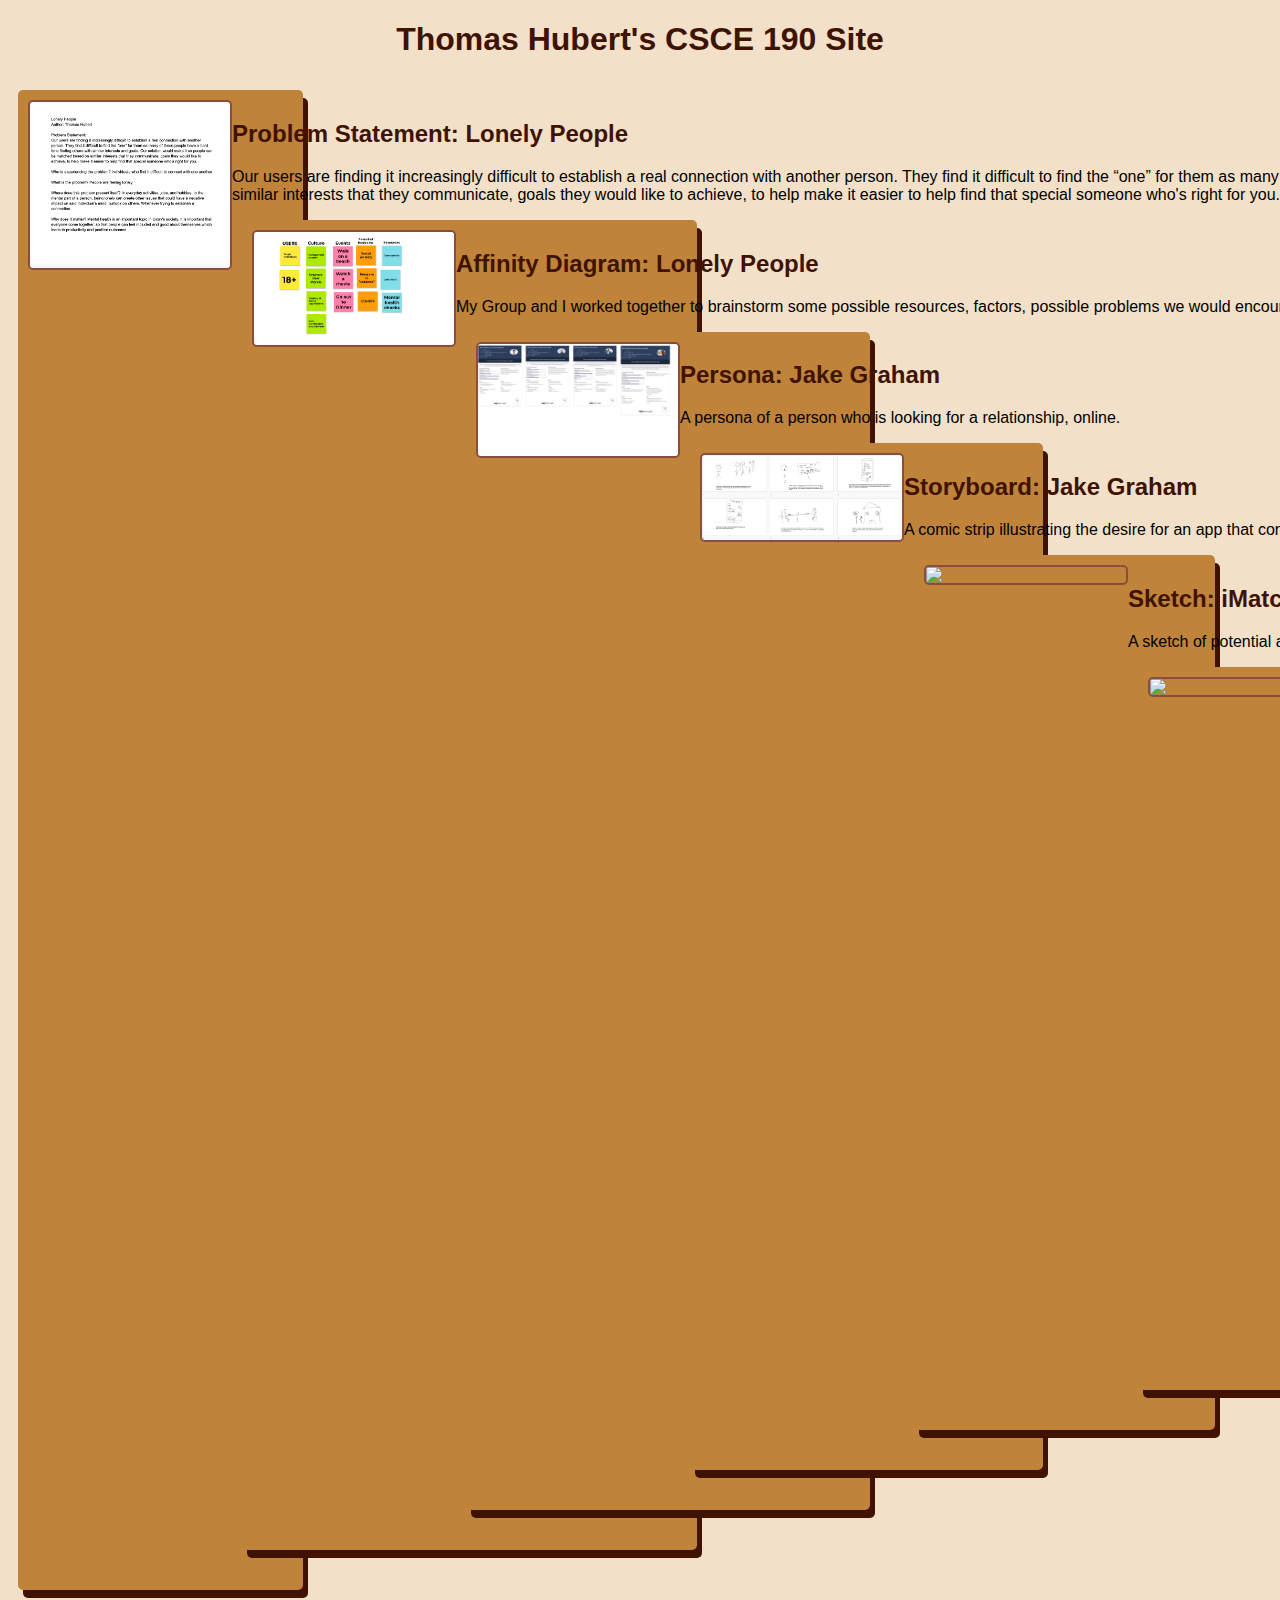
==== index.html @ 8990c660 "Add files via upload" ====
<!DOCTYPE html>
<html>
    <head>
        <title>CSCE 190: Thomas Hubert</title>
        <link rel="stylesheet" href="styles.css">
    </head>
    <body>
        <h1>Thomas Hubert's CSCE 190 Site</h1>

    <div class="assignments"></div>
        <!--Problem Statement Assignment-->
        <section class="assignment">
           <a href="files/Problem.pdf"><img src="Images/Problem copy.png"></a>
           <section class="ass-details">
            <a href="files/Problem.pdf"><h2>Problem Statement: Lonely People</h2></a>
                <p>
                Our users are finding it increasingly difficult to establish a real connection with another person. They find it difficult to find the “one” for them as many of these people have a hard time finding others with similar interests and goals. Our solution would make it so people can be matched based on similar interests that they communicate, goals they would like to achieve, to help make it easier to help find that special someone who's right for you.

         <!--Affinity Diagram Assignment-->
            <section class="assignment">
            <a href="files/affinitydiagram.pdf"><img src="Images/affinitydiagram.png"></a>
            <section class="ass-details">
            <a href="files/affinitydiagram.pdf"><h2>Affinity Diagram: Lonely People</h2></a>
                 <p>
                 My Group and I worked together to brainstorm some possible resources, factors, possible problems we would encounter, when trying to bring together and establish a connection between Lonely People.
         
        <!--Personna Assignment-->
            <section class="assignment">
            <a href="files/personnaThomasHubert.pdf"><img src="Images/persona.png"></a>
            <section class="ass-details">
            <a href="files/personnaThomasHubert.pdf"><h2>Persona: Jake Graham </h2></a>
                <p>
                 A persona of a person who is looking for a relationship, online.

        <!--Storyboard Assignment-->
        <section class="assignment">
            <a href="files/Storyboard CSCE190.pdf"><img src="Images/Storyboard.png"></a>
            <section class="ass-details">
            <a href="files/Storyboard CSCE190.pdf"><h2>Storyboard: Jake Graham </h2></a>
                <p>
                 A comic strip illustrating the desire for an app that connects and brings people together.
                
        <!--Sketches Assignment-->
        <section class="assignment">
            <a href="files/thomas hubert sketches.pdf"><img src="Images/IMG_0870.HEIC"></a>
            <section class="ass-details">
            <a href="files/thomas hubert sketches.pdf"><h2>Sketch: iMatch Lonely People </h2></a>
                <p>
                 A sketch of potential app solutions for Lonely People.

        <!--Prototyping Assignment-->
        <section class="assignment">
            <a href="files/CSCE190%20iMeet.pdf"><img src="Images/CSCE190%20iMeet-screenshots/"></a>
            <section class="ass-details">
            <a href="files/CSCE190%20iMeet.pdf"><h2>Prototyping: Protoype of iMeet</h2></a>
                <p>
                 A prototype of iMeet.
      
        <!--Scenario Script-->
       <section class="assignment">
        <a href="files/Scenario.pdf"><img src="Images/Scenario.png"></a>
        <section class="ass-details">
        <a href="files/Scenario.pdf"><h2>Scenario Script: iMeet</h2></a>
            <p>
             A usabilitty script of iMeet.

             <!--Low-Fi Prototype Assignment-->
       <section class="assignment">
        <a href="files/Lowfi-proto/index.html"><img src="Images/lowFiProto.png"></a>
        <section class="ass-details">
        <a href="files/Lowfi-proto/index.html"><h2>Low-Fi Prototype: iMeet</h2></a>
            <p>
             A Low-Fi Prototype for iMeet.
       
             <!--Hi-Fi Prototype Assignment-->
       <section class="assignment">
        <a href="files/hiFiProto/index.html"><img src="Images/Hi-Fi.png"></a>
        <section class="ass-details">
        <a href="files/hiFiProto/index.html"><h2>Low-Fi Prototype: iMeet</h2></a>
            <p>
             A Hi-Fi Prototype for our application, iMeet, where you can meet others online!
       
        </section>
    </body>
</html>
---- styles.css ----
body {
    background:#F2E0C9;
    font-family:Arial, Helvetica, sans-serif
}

.assignments {
 display:flex;
 flex-wrap:wrap;
}
.assignment {
    width:21%;
    display:flex;
    padding:10px;
    margin:10px;
    margin-bottom: 30px;
    background:#BF8339;
    border-radius: 5px;
    box-shadow: 5px 8px #401201;
}
.assignment img {
    width:200px;
    border: 2px solid #8C4D3F;
    margin-right:20px;
    border-radius:5px;
    display:block;
    margin:auto;
}

h1 {
    color: #401201;
    text-align:center;

}
a {
    text-decoration:none;
    color:Tomato;
}

.assignment h2 {
    color:#401201;
}
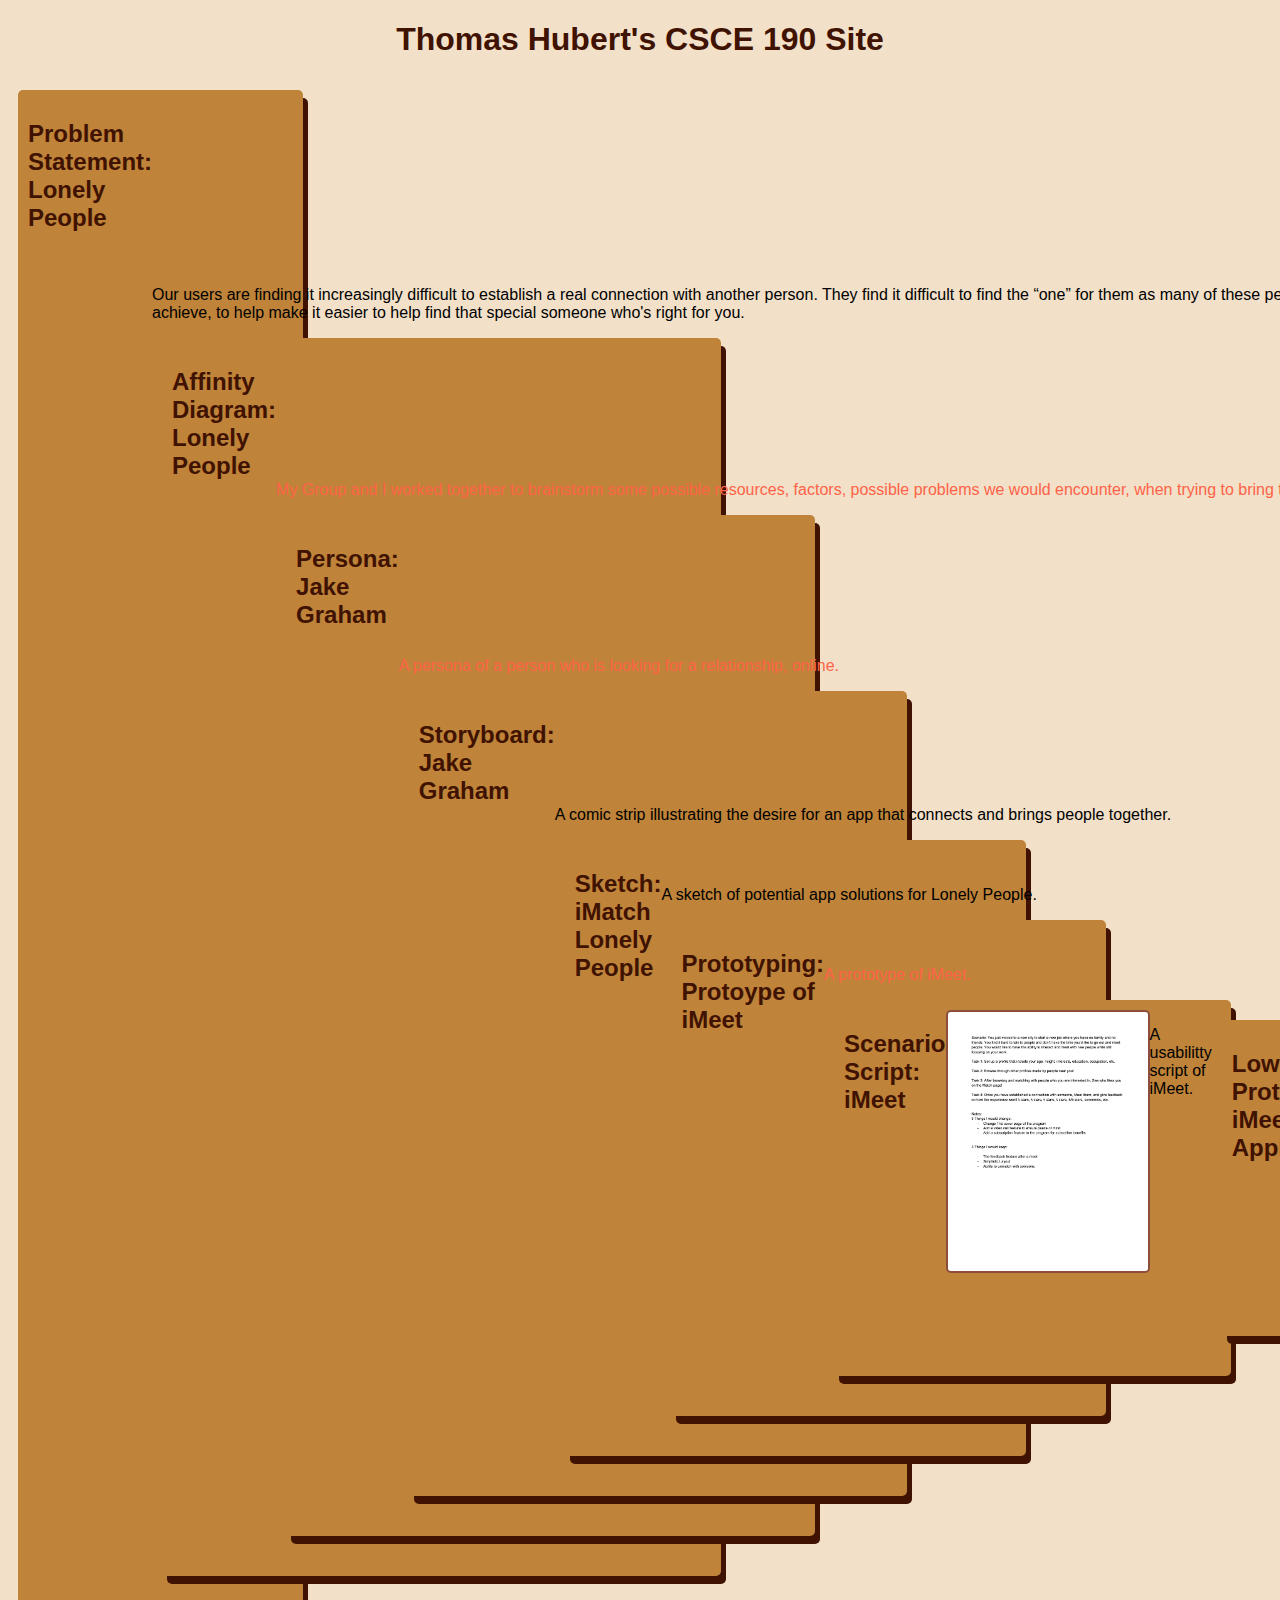
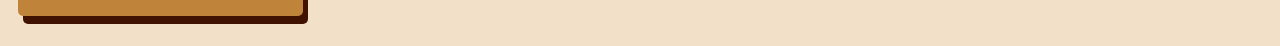
==== commit 13070266: "Add files via upload" ====
--- a/index.html
+++ b/index.html
@@ -10,76 +10,82 @@
     <div class="assignments"></div>
         <!--Problem Statement Assignment-->
         <section class="assignment">
-           <a href="files/Problem.pdf"><img src="Images/Problem copy.png"></a>
+           <a href="files/Problem.pdf"><h2>Problem Statement: Lonely People</h2></a>
            <section class="ass-details">
-            <a href="files/Problem.pdf"><h2>Problem Statement: Lonely People</h2></a>
+            <a href="files/Problem.pdf"><img src="Images/Problem copy.png"></a>
                 <p>
                 Our users are finding it increasingly difficult to establish a real connection with another person. They find it difficult to find the “one” for them as many of these people have a hard time finding others with similar interests and goals. Our solution would make it so people can be matched based on similar interests that they communicate, goals they would like to achieve, to help make it easier to help find that special someone who's right for you.
 
          <!--Affinity Diagram Assignment-->
             <section class="assignment">
-            <a href="files/affinitydiagram.pdf"><img src="Images/affinitydiagram.png"></a>
+            <a href="files/affinitydiagram.pdf"></a><h2>Affinity Diagram: Lonely People</h2></a>
             <section class="ass-details">
-            <a href="files/affinitydiagram.pdf"><h2>Affinity Diagram: Lonely People</h2></a>
+            <a href="files/affinitydiagram.pdf"><img src="Images/affinitydiagram.png">
                  <p>
                  My Group and I worked together to brainstorm some possible resources, factors, possible problems we would encounter, when trying to bring together and establish a connection between Lonely People.
          
         <!--Personna Assignment-->
             <section class="assignment">
-            <a href="files/personnaThomasHubert.pdf"><img src="Images/persona.png"></a>
+            <a href="files/personnaThomasHubert.pdf"></a><h2>Persona: Jake Graham </h2></a>
             <section class="ass-details">
-            <a href="files/personnaThomasHubert.pdf"><h2>Persona: Jake Graham </h2></a>
+            <a href="files/personnaThomasHubert.pdf"><img src="Images/persona.png">
                 <p>
                  A persona of a person who is looking for a relationship, online.
 
         <!--Storyboard Assignment-->
         <section class="assignment">
+            <a href="files/Storyboard CSCE190.pdf"><h2>Storyboard: Jake Graham </h2>
+                <section class="ass-details">
             <a href="files/Storyboard CSCE190.pdf"><img src="Images/Storyboard.png"></a>
-            <section class="ass-details">
-            <a href="files/Storyboard CSCE190.pdf"><h2>Storyboard: Jake Graham </h2></a>
                 <p>
                  A comic strip illustrating the desire for an app that connects and brings people together.
                 
         <!--Sketches Assignment-->
         <section class="assignment">
+            <a href="files/thomas hubert sketches.pdf"></a><h2>Sketch: iMatch Lonely People </h2></a>
+            <section class="ass-details">
             <a href="files/thomas hubert sketches.pdf"><img src="Images/IMG_0870.HEIC"></a>
-            <section class="ass-details">
-            <a href="files/thomas hubert sketches.pdf"><h2>Sketch: iMatch Lonely People </h2></a>
                 <p>
                  A sketch of potential app solutions for Lonely People.
 
         <!--Prototyping Assignment-->
         <section class="assignment">
-            <a href="files/CSCE190%20iMeet.pdf"><img src="Images/CSCE190%20iMeet-screenshots/"></a>
+            <a href="files/CSCE190%20iMeet.pdf"><h2>Prototyping: Protoype of iMeet</h2></a>
             <section class="ass-details">
-            <a href="files/CSCE190%20iMeet.pdf"><h2>Prototyping: Protoype of iMeet</h2></a>
+            <a href="files/CSCE190%20iMeet.pdf"><img src="Images/CSCE190%20iMeet-screenshots/">
                 <p>
                  A prototype of iMeet.
       
         <!--Scenario Script-->
        <section class="assignment">
+        <a href="files/Scenario.pdf"><h2>Scenario Script: iMeet</h2></a>
         <a href="files/Scenario.pdf"><img src="Images/Scenario.png"></a>
-        <section class="ass-details">
-        <a href="files/Scenario.pdf"><h2>Scenario Script: iMeet</h2></a>
             <p>
              A usabilitty script of iMeet.
 
              <!--Low-Fi Prototype Assignment-->
        <section class="assignment">
+        <a href="files/Lowfi-proto/index.html"><h2>Low-Fi Prototype: iMeet Application</h2></a>
         <a href="files/Lowfi-proto/index.html"><img src="Images/lowFiProto.png"></a>
-        <section class="ass-details">
-        <a href="files/Lowfi-proto/index.html"><h2>Low-Fi Prototype: iMeet</h2></a>
             <p>
              A Low-Fi Prototype for iMeet.
        
              <!--Hi-Fi Prototype Assignment-->
        <section class="assignment">
+        <a href="files/hiFiProto/index.html"><h2>Hi-Fi Prototype: iMeet Application</h2></a>
         <a href="files/hiFiProto/index.html"><img src="Images/Hi-Fi.png"></a>
-        <section class="ass-details">
-        <a href="files/hiFiProto/index.html"><h2>Low-Fi Prototype: iMeet</h2></a>
             <p>
              A Hi-Fi Prototype for our application, iMeet, where you can meet others online!
        
-        </section>
+             <!--Hi-Fi Prototype Presentation Assignment-->
+       <section class="assignment">
+        <a href="https://m.youtube.com/watch?feature=youtu.be&v=oAy56P7EyCA"><h2>Final Presentation: iMeet Application</h2></a>
+        <a href="https://m.youtube.com/watch?feature=youtu.be&v=oAy56P7EyCA"><img src="Images/Hi-Fi.png"></a>
+            <p>
+             A Final Presentation of our iMeet app, where you can meet and chat with others!
+       </p>
+                </section>
+            </section>
+        </div>
     </body>
 </html>   